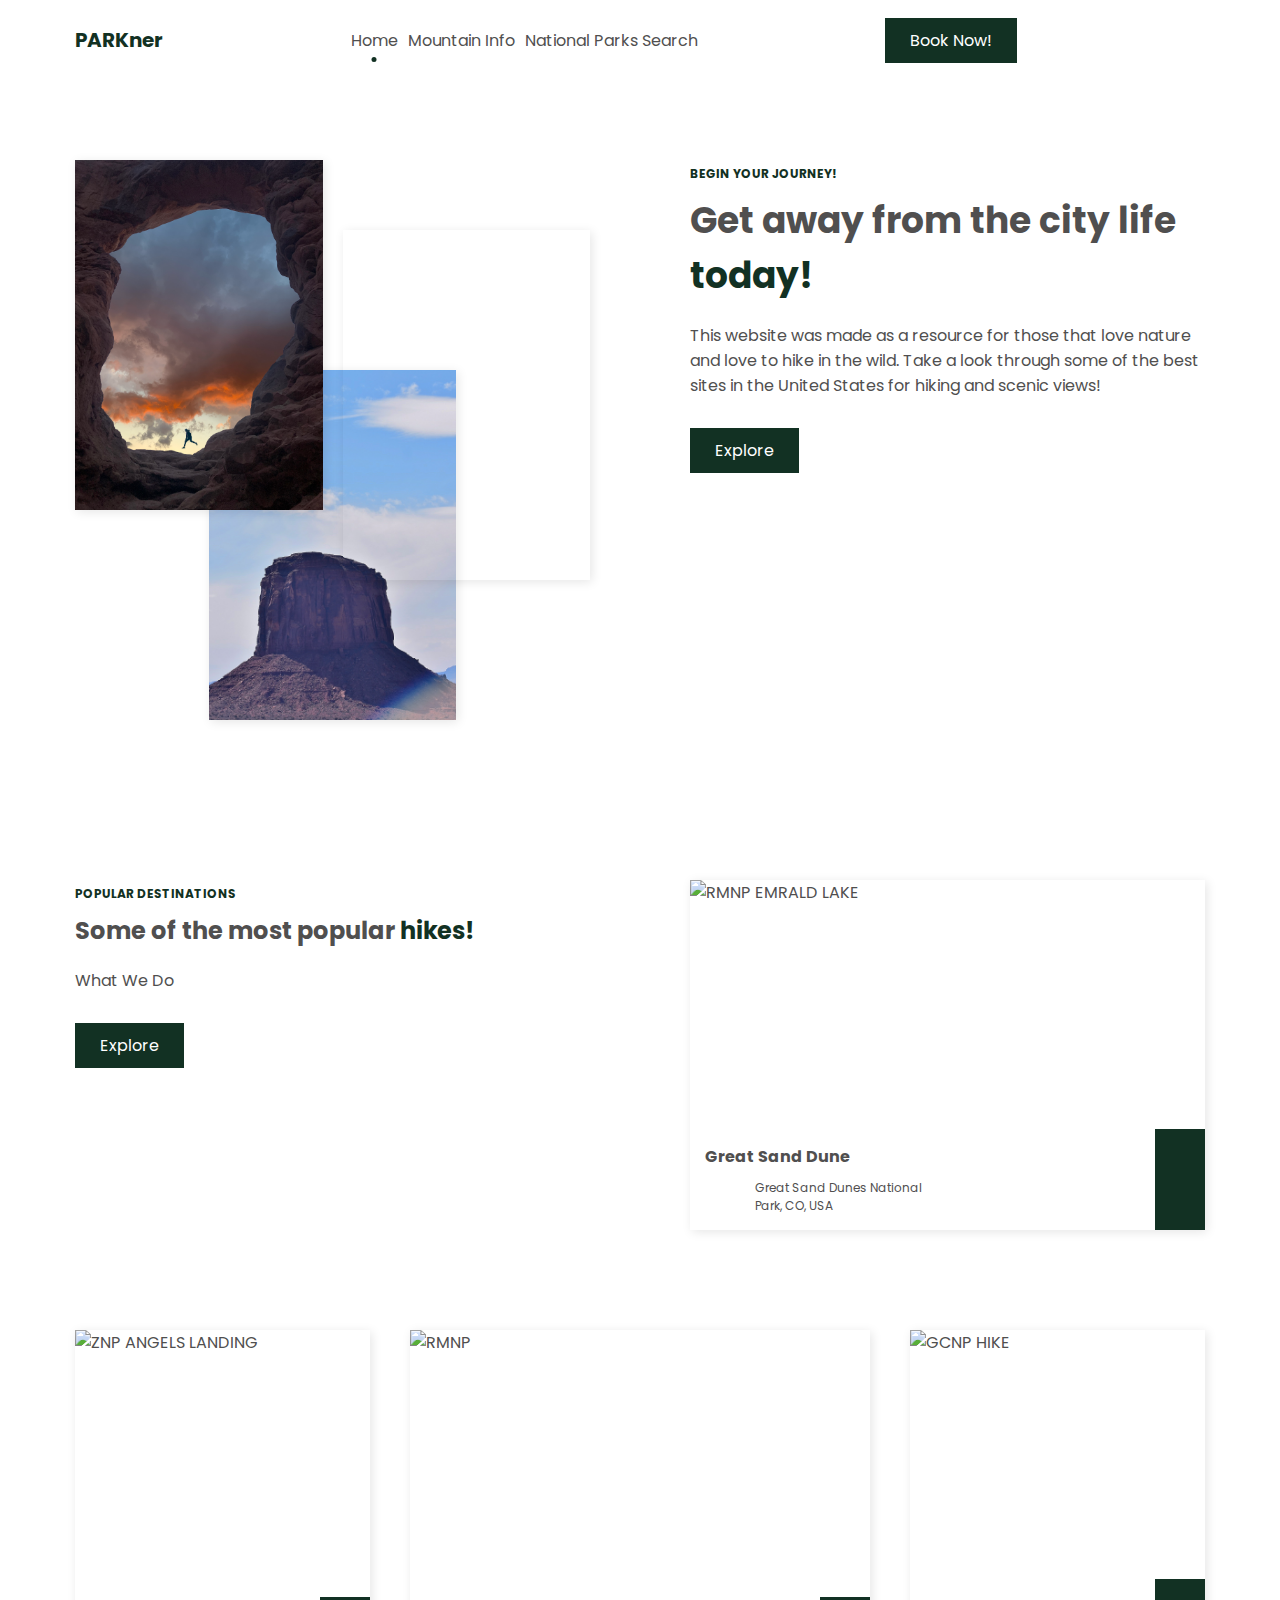
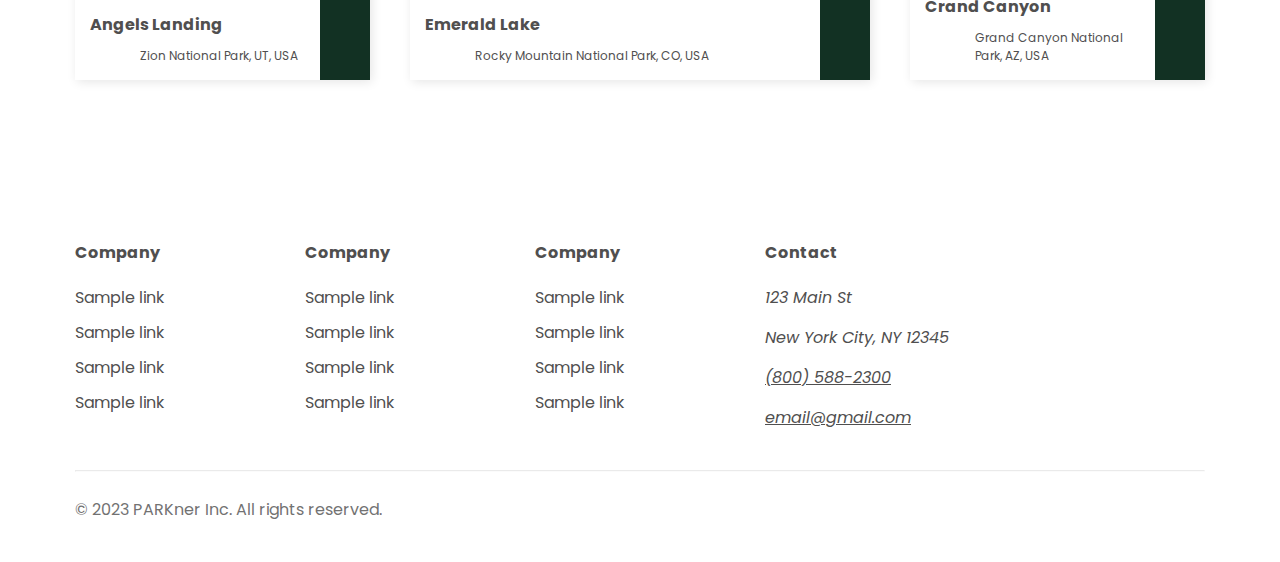
==== index.html @ 489b08ec "new site trial - tried to do something new" ====
<!DOCTYPE html>
<html lang="en">
<head>
    <meta charset="UTF-8">
    <meta http-equiv="X-UA-Compatible" content="IE=edge">
    <meta name="viewport" content="width=device-width, initial-scale=1.0">
    <title>PARKNER | HOME</title>

    <script src="https://unpkg.com/scrollreveal@4.0.0/dist/scrollreveal.min.js"></script>

    <link href="https://cdn.jsdelivr.net/npm/remixicon@2.5.0/fonts/remixicon.css" rel="stylesheet">

    <link rel = "stylesheet" href="">
    <link rel = "stylesheet" href="./css/main.css">
    <script src="main.js"></script> 
</head>
<body>

    <header class="header" id="header">
        
        <nav class="nav container" id="nav">
            <a href="./index.html" class="logo">PARKner</a>
            <div class="nav-mobile">
                <ul class="list">
                    <li class="list-item">
                        <a href="#showcase" class="list-link current">Home</a>
                    </li>
                    <li class="list-item">
                        <a href="#popular-destinations" class="list-link">Mountain Info</a>
                    </li>
                    <li class="list-item">
                        <a href="#popular-destinations" class="list-link">National Parks Search</a>
                    </li>
                </ul>
            </div>

            <a href="#" class="btn sm-screen-hidden">Book Now!</a>

            <div class="menu-toggle-icon lg-screen-hidden place-items-center" id="menu-toggle-icon"></div>
                <i class="ri-menu-3-line menu-open-icon"></i>
                <i class="ri-close-fill menu-close-icon"></i>
        </nav>
    </header>        

<main>

    <section class="showcase section" id="showcase">
        <div class="showcase-container container d-grid">
            <div class="showcase-data order-2">
                <span class="tagline">Begin Your Journey!</span>
                <h1 class="title main-title">
                    Get away from the city life <span class="accent-text">today!</span>
                </h1>
                <p class="description">
                    This website was made as a resource for those that love nature and love to hike in 
                    the wild. Take a look through some of the best sites in the United States for hiking 
                    and scenic views!

                </p>
                <a href="#" class="btn">Explore</a>
            </div>

            <div class="image-group order-1 d-grid">
                <div class="image-box image-left">
                    <img src="./images/ANP.PNG" alt="">
                </div>
                <div class="image-box image-center">
                    <img src="./images/UTAH.JPG" alt="">
                </div>
                <div class="image-box image-right">
                    <img src="./images/RMNP_2.JPG" alt="">
                </div>
            </div>
        </div>
    </section>

<section class="popular-destinations section" id="popular-destinations">
    <div class="popular-destinations-container container d-grid">
        <div class="popular-destinations-data">
            <span class="tagline">Popular destinations</span>
                <h2 class="title">
                    Some of the most popular <span class="accent-text">hikes!</span>
                </h2>
                <p class="description">
                    What We Do

                </p>
                <a href="#" class="btn">Explore</a>
        </div>

        <div class="mountain-data-wrapper image-box">
            <div class="mountain-data">
                <div class="mountain-data-inner width-50">
                    <h3 class="mountain-name">Great Sand Dune</h3>
                    <span class="mountain-location">
                        <span class="accent-text">
                            <i class="ri-map-pin-line"></i>
                        </span> Great Sand Dunes National Park, CO, USA
                    </span>
                </div>
                <a href="#" class="btn place-items-center">
                    <i class="ri-arrow-right-s-line"></i>
                </a>
            </div>
            <img src="./images/GSDNP.JPG" alt="RMNP EMRALD LAKE">
        </div>

        <div class="secondary-grid d-grid">
            <div class="mountain-data-wrapper image-box image-box-left">
                <div class="mountain-data">
                    <div class="mountain-data-inner">
                        <h3 class="mountain-name">Angels Landing</h3>
                        <span class="mountain-location">
                            <span class="accent-text">
                                <i class="ri-map-pin-line"></i>
                            </span> Zion National Park, UT, USA
                        </span>
                    </div>
                    <a href="#" class="btn place-items-center">
                        <i class="ri-arrow-right-s-line"></i>
                    </a>
                </div>
                <img src="./images/ZNP.JPG" alt="ZNP ANGELS LANDING">
            </div>

            <div class="mountain-data-wrapper image-box image-box-center">
                <div class="mountain-data">
                    <div class="mountain-data-inner">
                        <h3 class="mountain-name">Emerald Lake </h3>
                        <span class="mountain-location">
                            <span class="accent-text">
                                <i class="ri-map-pin-line"></i>
                            </span> Rocky Mountain National Park, CO, USA
                        </span>
                    </div>
                    <a href="#" class="btn place-items-center">
                        <i class="ri-arrow-right-s-line"></i>
                    </a>
                </div>
                <img src="./images/RMNP.JPG" alt="RMNP">
            </div>
            
            <div class="mountain-data-wrapper image-box image-box-right">
                <div class="mountain-data">
                    <div class="mountain-data-inner">
                        <h3 class="mountain-name">Crand Canyon</h3>
                        <span class="mountain-location">
                            <span class="accent-text">
                                <i class="ri-map-pin-line"></i>
                            </span> Grand Canyon National Park, AZ, USA
                        </span>
                    </div>
                    <a href="#" class="btn place-items-center">
                        <i class="ri-arrow-right-s-line"></i>
                    </a>
                </div>
                <img src="./images/GCNP.JPG" alt="GCNP HIKE">
            </div>

        </div>
    </div>
</section>
</main>

    <footer class="footer section">
        <div class="footer-container container">

            <div class="footer-container-inner d-grid">

                <div>
                    <h6 class="title footer-title">Company</h6>
                    <ul class="list">
                        <li class="list-item">
                            <a href="#" class="list-link">Sample link</a>
                        </li>
                        <li class="list-item">
                            <a href="#" class="list-link">Sample link</a>
                        </li>
                        <li class="list-item">
                            <a href="#" class="list-link">Sample link</a>
                        </li>
                        <li class="list-item">
                            <a href="#" class="list-link">Sample link</a>
                        </li>
                    </ul>
                </div>

                <div>
                    <h6 class="title footer-title">Company</h6>
                    <ul class="list">
                        <li class="list-item">
                            <a href="#" class="list-link">Sample link</a>
                        </li>
                        <li class="list-item">
                            <a href="#" class="list-link">Sample link</a>
                        </li>
                        <li class="list-item">
                            <a href="#" class="list-link">Sample link</a>
                        </li>
                        <li class="list-item">
                            <a href="#" class="list-link">Sample link</a>
                        </li>
                    </ul>
                </div>

                <div>
                    <h6 class="title footer-title">Company</h6>
                    <ul class="list">
                        <li class="list-item">
                            <a href="#" class="list-link">Sample link</a>
                        </li>
                        <li class="list-item">
                            <a href="#" class="list-link">Sample link</a>
                        </li>
                        <li class="list-item">
                            <a href="#" class="list-link">Sample link</a>
                        </li>
                        <li class="list-item">
                            <a href="#" class="list-link">Sample link</a>
                        </li>
                    </ul>
                </div>

                <div class="contact-information">
                    <h6 class="title footer-title">Contact</h6>
                    <address>
                        <span>123 Main St</span>
                        <span>New York City, NY 12345</span>
                        <a href="tel:800-588-2300" class="underline">(800) 588-2300</a>
                        <a href="mailto:" class="underline">email@gmail.com</a>
                    </address>
                    <ul class="list">
                        <li class="list-item">
                            <a href="" class="list-link">
                                <i class="ri-facebook-circle-line"></i>
                            </a>
                        </li>
                        <li class="list-item">
                            <a href="" class="list-link">
                                <i class="ri-instagram-line"></i>
                            </a>
                        </li>
                        <li class="list-item">
                            <a href="" class="list-link">
                                <i class="ri-twitter-line"></i>
                            </a>
                        </li>
                    </ul>
                </div>
                <br>
            </div>

            <hr class="footer-separator">
            <span class="copyright">&copy; 2023 PARKner Inc. All rights reserved.</span>
        </div>
    </footer>



<script src="./main.js"></script>
</body>
</html>
---- css/main.css ----
@import url('https://fonts.googleapis.com/css2?family=Poppins:wght@300;400;700&display=swap');

:root{
    --light-clr: #fff;
    --dark-clr: #504f4f;
    --accent-clr: #123123;

    --font-size-xsm: 1.2rem;
    --font-size-sm: 1.6rem;
    --font-size-md: 2.4rem;
    --font-size-lg: 3.6rem;

    --font-family:'Poppins', sans-serif;

    --font-weight-light: 300;
    --font-weight-normal: 400;
    --font-weight-bold: 700;

    --margin-sm: 1rem;
    --margin-md: 2rem;
    --margin-lg: 3rem;

    --section-spacing: 8rem;

    --gap-sm: 1.5rem;
    --gap-md: 2rem;
    --gap-lg: 4rem;
}

*,
*::before,
*::after{
    margin: 0;
    padding: 0;
    box-sizing: border-box;
}

html{
    font-size: 62.5%;
    scroll-behavior: smooth;
}

body{
    font-family: var(--font-family);
    font-size: var(--font-size-sm);
    color: var(--dark-clr);
    overflow-x: hidden;
}

a{
    color: var(--dark-clr);
    text-decoration: none;
}

ul{
    list-style: none;
}

img{
    max-width: 100%;
    display: block;
}

i{
    font-size: var(--margin-md);
}

.container{
    max-width: 116rem;
    margin: 0 auto;
    padding: 0 1.5rem;
}

.place-items-center{
    display: flex;
    align-items: center;
    justify-content: center;
}

.sm-screen-hidden{
    display: none !important;
}

.d-grid{
    display: grid;
}

.section{
    padding-block: var(--section-spacing);
}

.header{
    background-color: var(--light-clr);
    position: fixed;
    top: 0;
    left: 0;
    width: 100%;
    z-index: 999;
}

.nav{
    height: 8rem;
    display: flex;
    align-items: center;
    justify-content: space-between;
    background-color: inherit;
}

.logo{
    font-size: var(--margin-md);
    font-weight: var(--font-weight-bold);
    color: var(--accent-clr);
}

.menu-toggle-icon{
    width: 3.5rem;
    height: 3.5rem;
    background-color: var(--accent-clr);
    color: var(--light-clr);
    cursor: pointer;
    transition: color .25s;
}

.menu-close-icon{
    display: none;
}

.list{
    display: flex;
    flex-direction: column;
    gap: var(--margin-sm);
} 

.list-link{
    position: relative;
}

.list-link::after,
.list-link.current::after{
    content: '';
    position: absolute;
    top: 50%;
    right: -1rem;
    transform: translateY(-50%);
    width: .5rem;
    height: .5rem;
    background-color: var(--accent-clr);
    border-radius: 50%;
    opacity: 0;
    transition: opacity .25s;
}

.list-link.current::after{
    opacity: 1 !important;
}

.list-link:hover::after{
    opacity: 1;
}

.nav-mobile{
    background-color: #f8f8f8;
    position: absolute;
    top: 0;
    left: 0;
    width: 100%;
    padding: 1.5rem;
    transform: translateY(-100%);
    z-index: -1;
    transform: transform .25s;
}

.nav.active .nav-mobile{
    transform: translateY(8rem);
}

.nav.active .menu-open-icon{
    display: none;
}

.nav.active .menu-close-icon{
    display: none;
}

.header::before{
    content: '';
    position: absolute;
    top: 0;
    left: 0;
    width: 100%;
    height: 100vh;
    background-color: rgba(0, 0, 0, 0.8);
    z-index: -1;
    opacity: 0;
    transform: scale(0);
    transition: opacity .5s;
}

.header.active::before{
    opacity: 1;
    transform: scale(1);
}

.header.active-scroll{
    border-bottom: 1px solid rgba(0, 0, 0, .1);
}

.showcase{
    margin-top: 8rem;
}

.showcase-container{
    gap: var(--gap-lg);
}

.image-group{
    grid-template-columns: 2rem repeat(2, 1fr) 2rem repeat(2, 1fr) 2rem ;
}

.image-box{
    min-height: 35rem;
    box-shadow: 2px 2px 1rem rgba(0, 0, 0, .1);
    overflow: hidden;
}

.showcase .image-box{
    min-height: 25rem;
}

.image-box img{
    height: 100%;
    object-fit: cover;
    transition: transform .5s;
}

.image-box:hover img{
    transform: scale(1.1);
}

.image-left{
    grid-column: 1/4;
    grid-row: 1/span 10;
    z-index: 5;
}

.image-center{
    grid-column: 3/6;
    grid-row: 7/span 10;
}

.image-right{
    grid-column: 5/-1;
    grid-row: 3/span 10;
    z-index: 5;
}

.tagline{
    display: inline-block;
    font-size: var(--font-size-xsm);
    font-weight: var(--font-weight-bold);
    text-transform: uppercase;
    color: var(--accent-clr);
    margin-bottom: var(--margin-sm);
}

.title{
    font-size: var(--font-size-md);
    margin-bottom: var(--margin-md);
}

.main-title{
    font-size: var(--font-size-lg);
}

.accent-text{
    color: var(--accent-clr);
}

.description{
    margin-bottom: var(--margin-lg);
}

.btn{
    display: inline-block;
    background-color: var(--accent-clr);
    color: var(--light-clr);
    padding: 1rem 2.5rem;
    transition: background-color .25s;
}

.btn:hover{
    background-color: #3d6635;
}

.secondary-grid{
    gap: var(--gap-lg);
}

.mountain-data-wrapper{
    position: relative;
}

.mountain-data-wrapper.image-box img{
    position:absolute;
    top: 0;
    left: 0;
    width: 100%;
}

.mountain-data{
    position: absolute;
    bottom: 0;
    left: 0;
    z-index: 10;
    width: 100%;
    display: flex;
    justify-content: space-between;
}

.mountain-data-inner{
    width: 100%;
    background-color: var(--light-clr);
    padding: 1rem;
}

.mountain-name{
    font-size: var(--font-size-sm);
    margin-bottom: var(--margin-sm);
}

.mountain-location,
.mountain-location .accent-text{
    display: flex;
    align-items: center;
    gap: 5rem;
    font-size: var(--font-size-xsm);
}

.btn.place-items-center{
    display: inline-flex;
}

.footer{
    background-color: var(--light-clr);
    padding-bottom: 4rem;
}

.footer-container-inner{
    grid-template-columns: repeat(auto-fit, minmax(20rem, 1fr));
    gap: var(--gap-md);
}

.contact-information address{
    display: flex;
    flex-direction: column;
    gap: 1.5rem;
}

.contact-information .list{
    flex-direction: row;
    margin-top: 1.5rem;
}

.footer .list-link{
    transition: color .25s;
}

.footer .list-link::after{
    display: none;
}

.footer .list-link:hover{
    color: var(--accent-clr);
}

.footer-title{
    font-size: var(--font-size-sm);
}

.underline{
    text-decoration: underline;
}

.footer-separator{
    margin-block: 2.5rem;
    opacity: .2;
}

.copyright{
    opacity: .8;
}

@media screen and (min-width: 400px) {
    .btn-group{
        flex-direction: row;
    }
}

@media screen and (min-width: 768px) {
    .showcase-container,
    .popular-destinations-container{
        grid-template-columns: repeat(2, 1fr);
    }

    .order-1{
        order: 0;
    }

    .order-2{
        order: 1;
    }

    .image-box{
        min-height: 35rem;
    }

    .mountain-data-inner{
        padding: 1.5rem;
    }

    .secondary-grid{
        grid-template-columns: repeat(2, 1fr);

        grid-column: 1/-1;
    }

    .image-box-right{
        grid-column: span 2;
    }

    .image-box-right .mountain-data-inner{
        width: 50%;
    }
}

@media screen and (min-width: 1000px) {
    .nav-mobile{
        background-color: transparent;
        position: initial;
        width: initial;
        padding: initial;
        z-index: initial;
        transform: initial;
        transition: initial;
    }

    .nav .list{
        flex-direction: row;
    }

    .list-link::after,
    .list-link.current::after{
        top:initial;
        right: initial;
        left: 50%;
        transform: translateX(-50%);
        bottom: -1rem;
    }

    .sm-screen-hidden{
        display: block !important;
    }
    
    .lg-screen-hidden{
        display: none;
    }

    .nav.active .nav-mobile{
        transform: initial;
    }

    .header::before{
        display: none;
    }
    
    .showcase-container,
    .popular-destinations-container{
        gap: 10rem;
    }

        .showcase .image-box{
            min-height: 35rem;
        }

        .secondary-grid{grid-template-columns: 2fr repeat(6, 1fr) 2fr;}

        .image-box-left{
            grid-column: 1/3;
        }

        .image-box-center{
            grid-column: 3/7;
        }

        .image-box-right{
            grid-column: 7/-1;
        }

        .width-50{
            width: 50%;
        }

        .image-box-right .mountain-data-inner{
            width: 100%;
        }
}
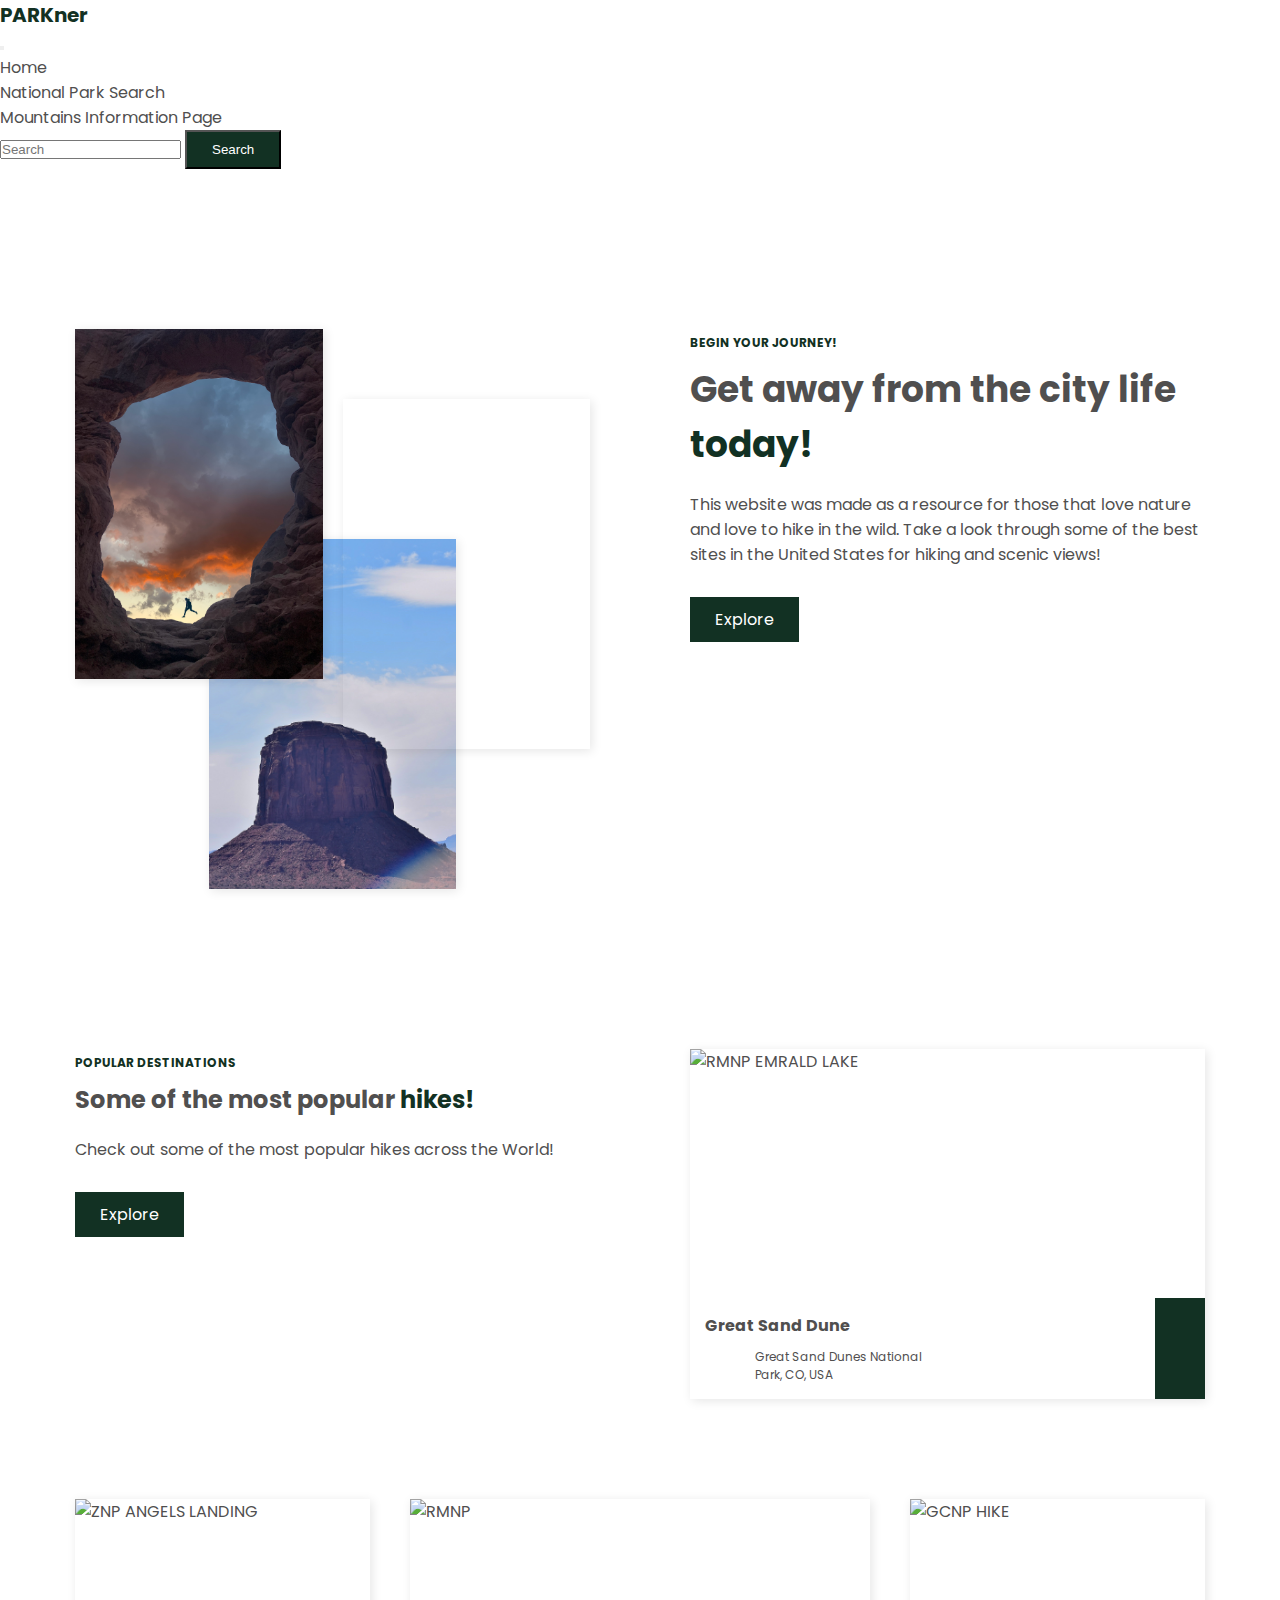
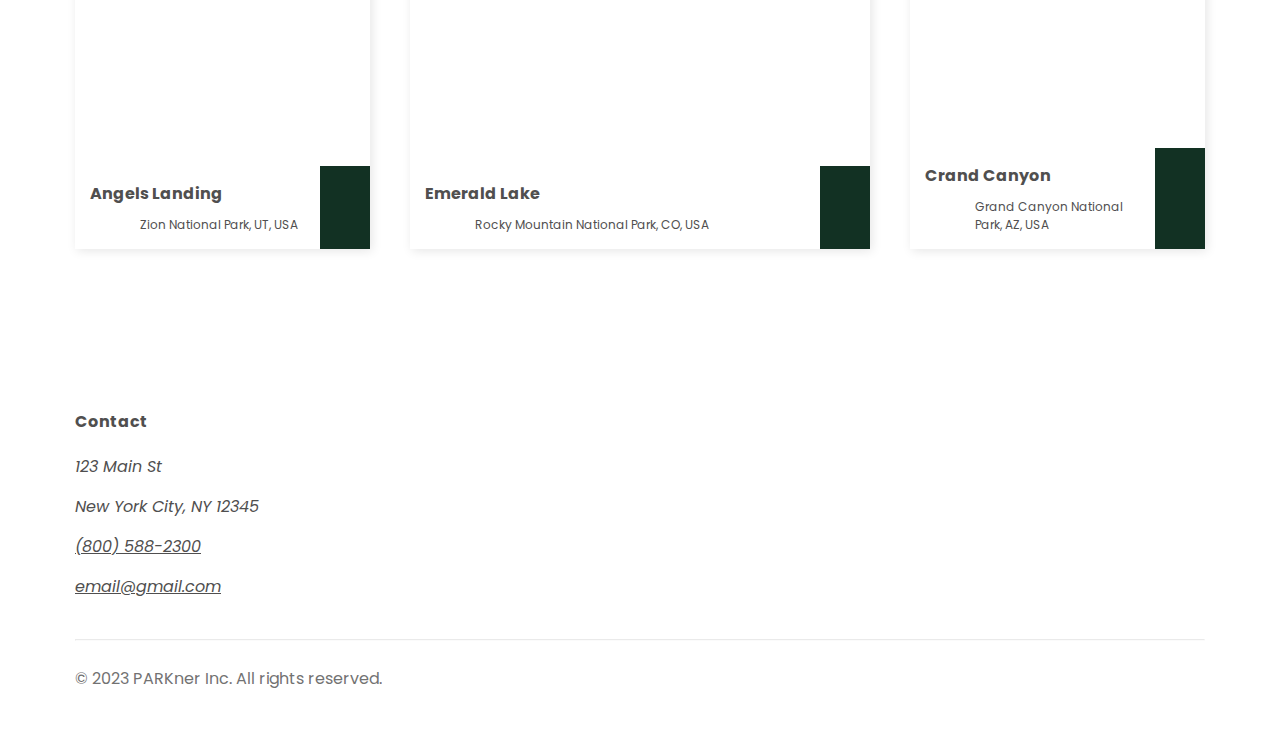
==== commit 97795605: "tried to clean up mistakes" ====
--- a/index.html
+++ b/index.html
@@ -4,43 +4,45 @@
     <meta charset="UTF-8">
     <meta http-equiv="X-UA-Compatible" content="IE=edge">
     <meta name="viewport" content="width=device-width, initial-scale=1.0">
-    <title>PARKNER | HOME</title>
+    <title>PARKner | Home</title>
 
     <script src="https://unpkg.com/scrollreveal@4.0.0/dist/scrollreveal.min.js"></script>
 
     <link href="https://cdn.jsdelivr.net/npm/remixicon@2.5.0/fonts/remixicon.css" rel="stylesheet">
 
-    <link rel = "stylesheet" href="">
+
     <link rel = "stylesheet" href="./css/main.css">
     <script src="main.js"></script> 
 </head>
 <body>
 
-    <header class="header" id="header">
-        
-        <nav class="nav container" id="nav">
-            <a href="./index.html" class="logo">PARKner</a>
-            <div class="nav-mobile">
-                <ul class="list">
-                    <li class="list-item">
-                        <a href="#showcase" class="list-link current">Home</a>
-                    </li>
-                    <li class="list-item">
-                        <a href="#popular-destinations" class="list-link">Mountain Info</a>
-                    </li>
-                    <li class="list-item">
-                        <a href="#popular-destinations" class="list-link">National Parks Search</a>
+    <nav class="navbar navbar-expand-lg bg-light">
+        <a href="./index.html" class="logo">PARKner</a>
+        <div class="container-fluid">
+            <button class="navbar-toggler" type="button" data-bs-toggle="collapse"
+                data-bs-target="#navbarSupportedContent" aria-controls="navbarSupportedContent" aria-expanded="false"
+                aria-label="Toggle navigation">
+                <span class="navbar-toggler-icon"></span>
+            </button>
+            <div class="collapse navbar-collapse" id="navbarSupportedContent">
+                <ul class="navbar-nav me-auto mb-2 mb-lg-0">
+                    <li class="nav-item">
+                        <a class="nav-link active" aria-current="page" href="index.html">Home</a>
+                    </li>
+                    <li class="nav-item">
+                        <a class="nav-link" href="parks.html">National Park Search</a>
+                    </li>
+                    <li class="nav-item">
+                        <a class="nav-link" href="mountain.html">Mountains Information Page</a>
                     </li>
                 </ul>
-            </div>
-
-            <a href="#" class="btn sm-screen-hidden">Book Now!</a>
-
-            <div class="menu-toggle-icon lg-screen-hidden place-items-center" id="menu-toggle-icon"></div>
-                <i class="ri-menu-3-line menu-open-icon"></i>
-                <i class="ri-close-fill menu-close-icon"></i>
-        </nav>
-    </header>        
+                <form class="d-flex" role="search">
+                    <input class="form-control me-2" type="search" placeholder="Search" aria-label="Search">
+                    <button class="btn btn-outline-success" type="submit">Search</button>
+                </form>
+            </div>
+        </div>
+    </nav>
 
 <main>
 
@@ -82,8 +84,7 @@
                     Some of the most popular <span class="accent-text">hikes!</span>
                 </h2>
                 <p class="description">
-                    What We Do
-
+                    Check out some of the most popular hikes across the World!
                 </p>
                 <a href="#" class="btn">Explore</a>
         </div>
@@ -162,100 +163,43 @@
 </section>
 </main>
 
-    <footer class="footer section">
-        <div class="footer-container container">
-
-            <div class="footer-container-inner d-grid">
-
-                <div>
-                    <h6 class="title footer-title">Company</h6>
-                    <ul class="list">
-                        <li class="list-item">
-                            <a href="#" class="list-link">Sample link</a>
-                        </li>
-                        <li class="list-item">
-                            <a href="#" class="list-link">Sample link</a>
-                        </li>
-                        <li class="list-item">
-                            <a href="#" class="list-link">Sample link</a>
-                        </li>
-                        <li class="list-item">
-                            <a href="#" class="list-link">Sample link</a>
-                        </li>
-                    </ul>
-                </div>
-
-                <div>
-                    <h6 class="title footer-title">Company</h6>
-                    <ul class="list">
-                        <li class="list-item">
-                            <a href="#" class="list-link">Sample link</a>
-                        </li>
-                        <li class="list-item">
-                            <a href="#" class="list-link">Sample link</a>
-                        </li>
-                        <li class="list-item">
-                            <a href="#" class="list-link">Sample link</a>
-                        </li>
-                        <li class="list-item">
-                            <a href="#" class="list-link">Sample link</a>
-                        </li>
-                    </ul>
-                </div>
-
-                <div>
-                    <h6 class="title footer-title">Company</h6>
-                    <ul class="list">
-                        <li class="list-item">
-                            <a href="#" class="list-link">Sample link</a>
-                        </li>
-                        <li class="list-item">
-                            <a href="#" class="list-link">Sample link</a>
-                        </li>
-                        <li class="list-item">
-                            <a href="#" class="list-link">Sample link</a>
-                        </li>
-                        <li class="list-item">
-                            <a href="#" class="list-link">Sample link</a>
-                        </li>
-                    </ul>
-                </div>
-
-                <div class="contact-information">
-                    <h6 class="title footer-title">Contact</h6>
-                    <address>
-                        <span>123 Main St</span>
-                        <span>New York City, NY 12345</span>
-                        <a href="tel:800-588-2300" class="underline">(800) 588-2300</a>
-                        <a href="mailto:" class="underline">email@gmail.com</a>
-                    </address>
-                    <ul class="list">
-                        <li class="list-item">
-                            <a href="" class="list-link">
-                                <i class="ri-facebook-circle-line"></i>
-                            </a>
-                        </li>
-                        <li class="list-item">
-                            <a href="" class="list-link">
-                                <i class="ri-instagram-line"></i>
-                            </a>
-                        </li>
-                        <li class="list-item">
-                            <a href="" class="list-link">
-                                <i class="ri-twitter-line"></i>
-                            </a>
-                        </li>
-                    </ul>
-                </div>
-                <br>
-            </div>
-
-            <hr class="footer-separator">
-            <span class="copyright">&copy; 2023 PARKner Inc. All rights reserved.</span>
-        </div>
-    </footer>
-
-
+<footer class="footer section">
+    <div class="footer-container container">
+
+        <div class="footer-container-inner d-grid">
+            <div class="contact-information">
+                <h6 class="title footer-title">Contact</h6>
+                <address>
+                    <span>123 Main St</span>
+                    <span>New York City, NY 12345</span>
+                    <a href="tel:800-588-2300" class="underline">(800) 588-2300</a>
+                    <a href="mailto:" class="underline">email@gmail.com</a>
+                </address>
+                <ul class="list">
+                    <li class="list-item">
+                        <a href="" class="list-link">
+                            <i class="ri-facebook-circle-line"></i>
+                        </a>
+                    </li>
+                    <li class="list-item">
+                        <a href="" class="list-link">
+                            <i class="ri-instagram-line"></i>
+                        </a>
+                    </li>
+                    <li class="list-item">
+                        <a href="" class="list-link">
+                            <i class="ri-twitter-line"></i>
+                        </a>
+                    </li>
+                </ul>
+            </div>
+            <br>
+        </div>
+
+        <hr class="footer-separator">
+        <span class="copyright">&copy; 2023 PARKner Inc. All rights reserved.</span>
+    </div>
+</footer>
 
 <script src="./main.js"></script>
 </body>
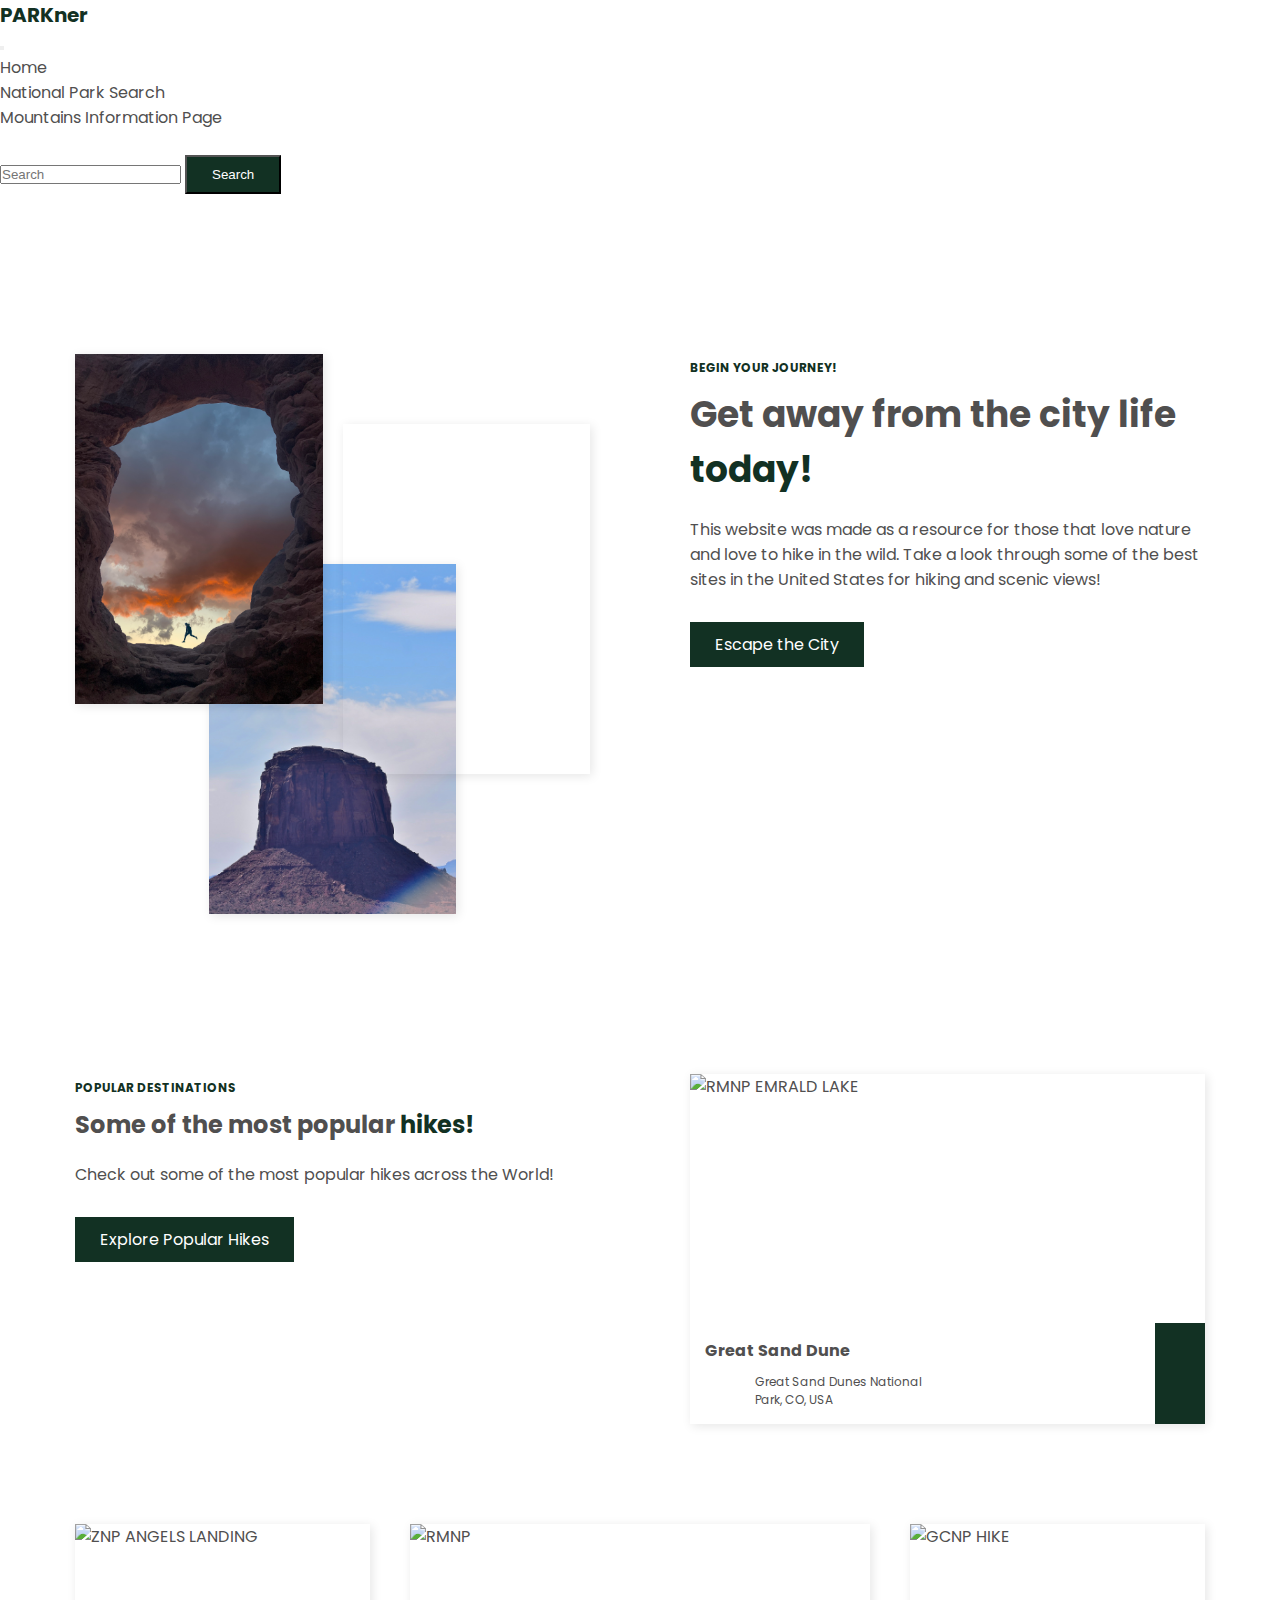
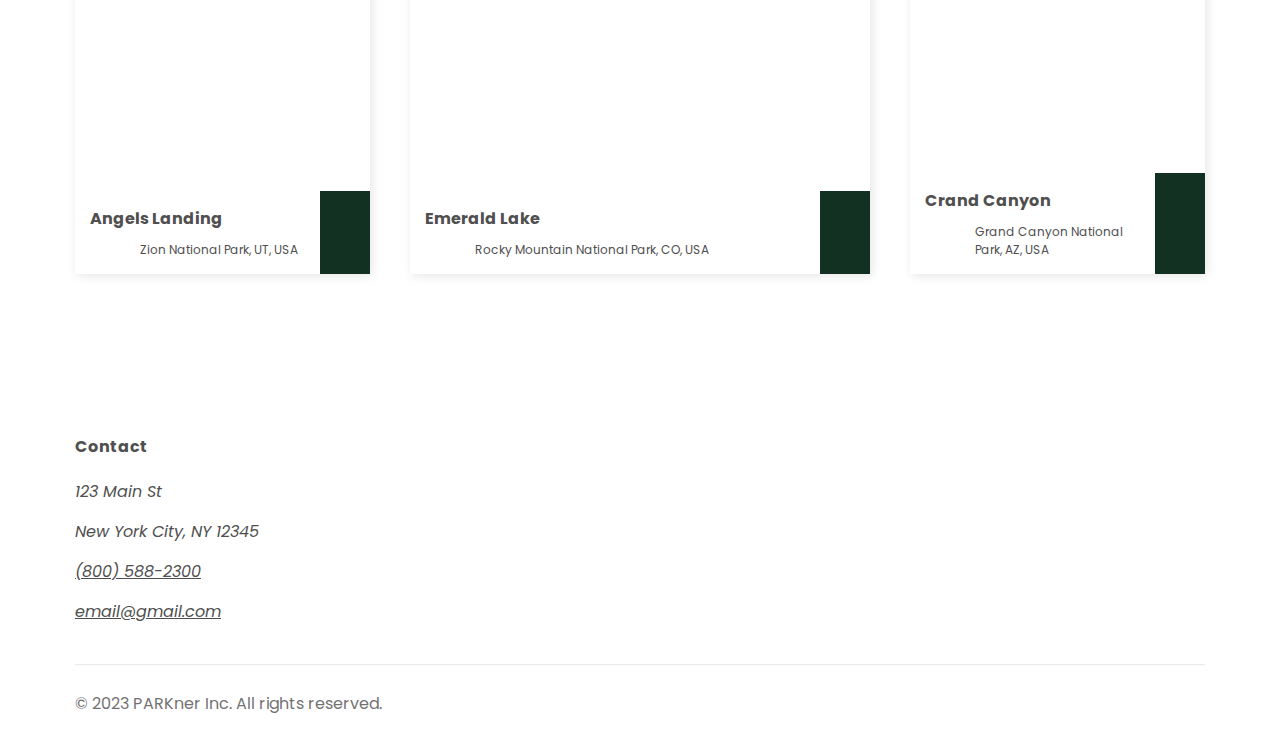
==== commit f679b615: "changes for friday" ====
--- a/index.html
+++ b/index.html
@@ -36,6 +36,7 @@
                         <a class="nav-link" href="mountain.html">Mountains Information Page</a>
                     </li>
                 </ul>
+                <br>
                 <form class="d-flex" role="search">
                     <input class="form-control me-2" type="search" placeholder="Search" aria-label="Search">
                     <button class="btn btn-outline-success" type="submit">Search</button>
@@ -59,7 +60,7 @@
                     and scenic views!
 
                 </p>
-                <a href="#" class="btn">Explore</a>
+                <a href="parks.html" class="btn">Escape the City</a>
             </div>
 
             <div class="image-group order-1 d-grid">
@@ -86,7 +87,7 @@
                 <p class="description">
                     Check out some of the most popular hikes across the World!
                 </p>
-                <a href="#" class="btn">Explore</a>
+                <a href="mountain.html" class="btn">Explore Popular Hikes</a>
         </div>
 
         <div class="mountain-data-wrapper image-box">
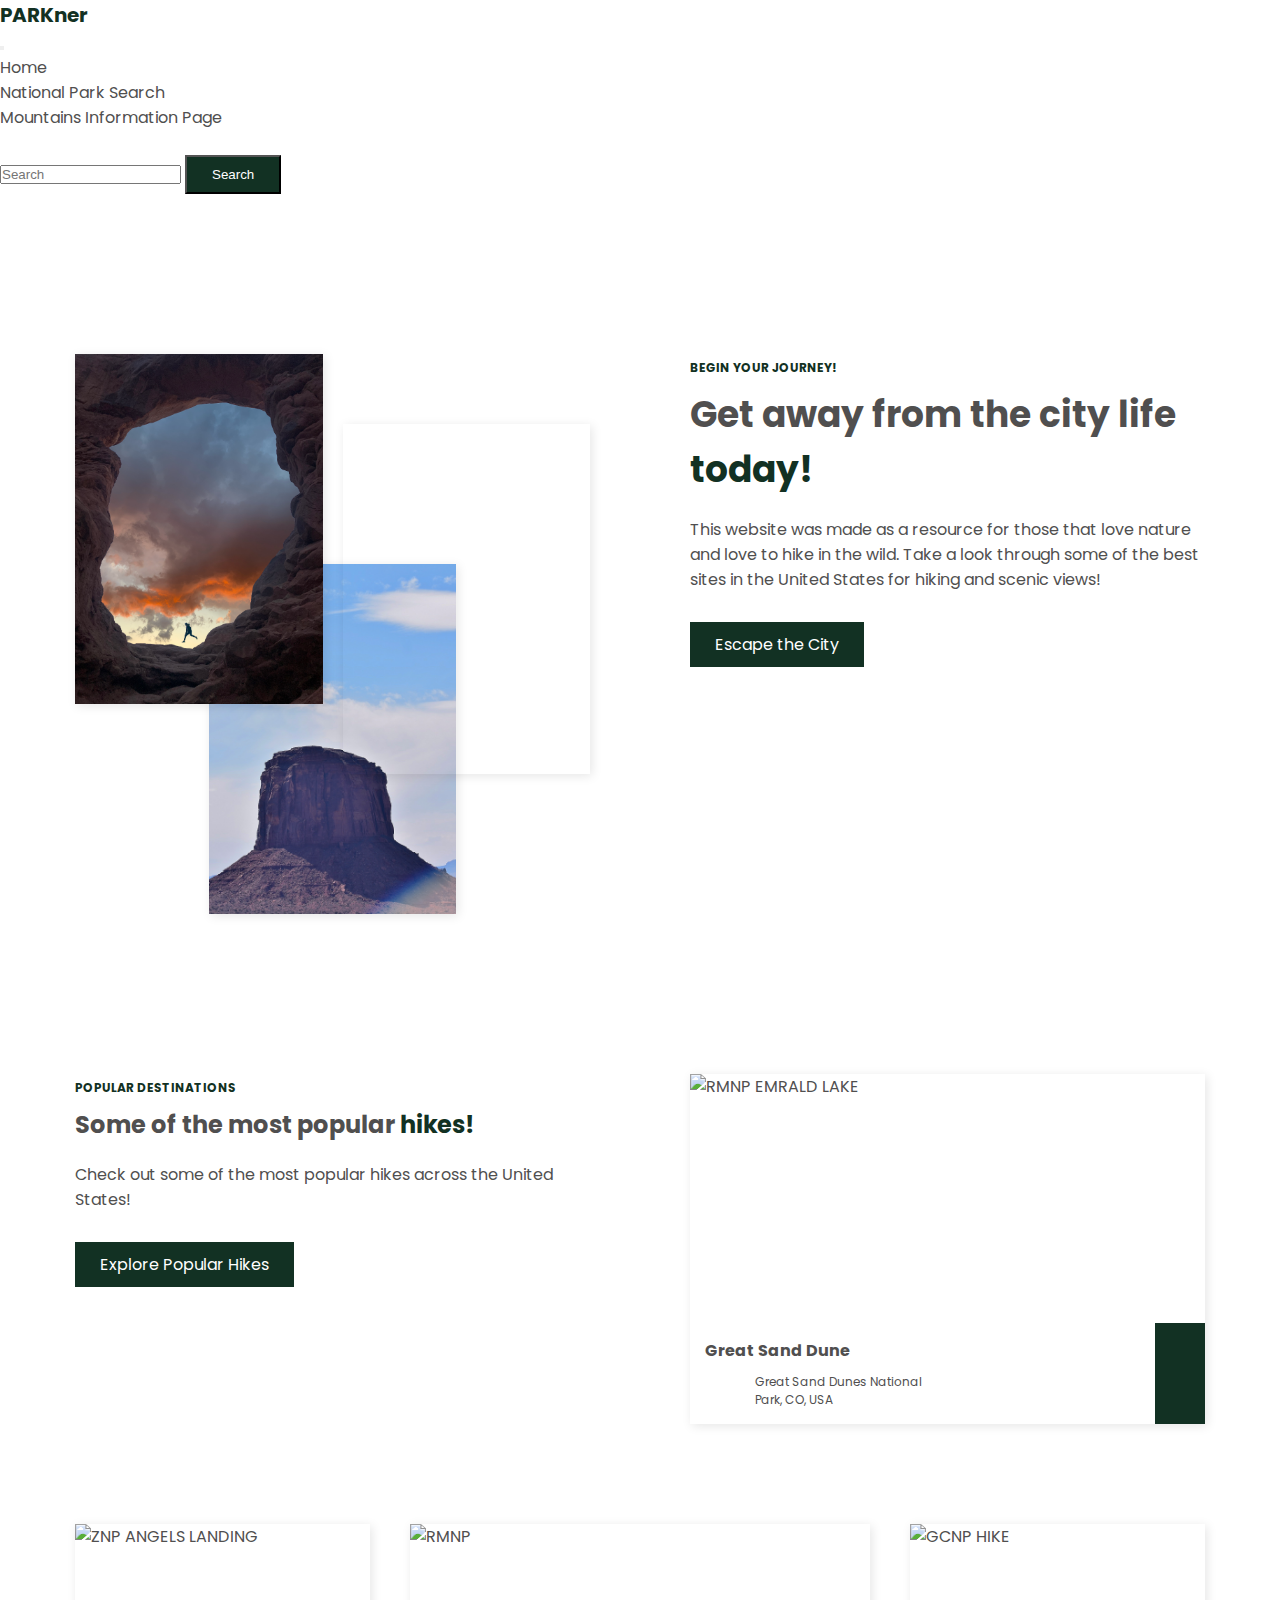
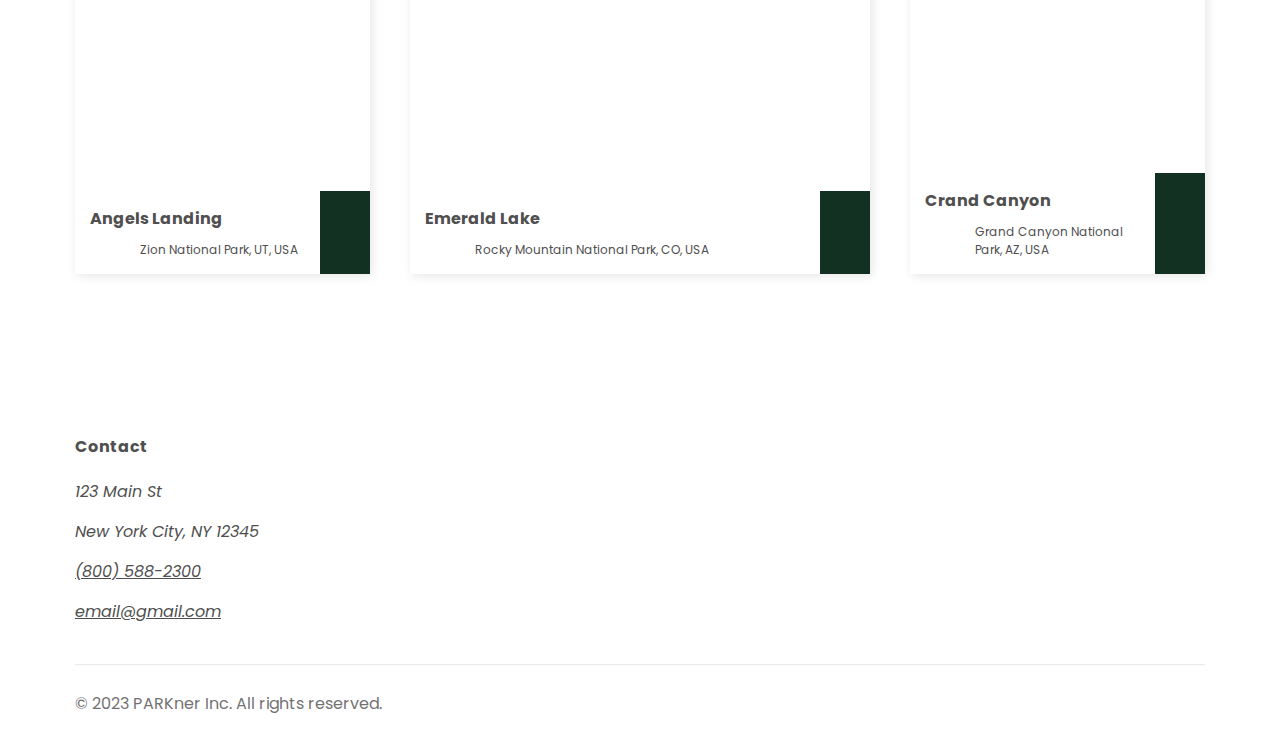
==== commit b5bedc25: "friday changes" ====
--- a/index.html
+++ b/index.html
@@ -85,7 +85,7 @@
                     Some of the most popular <span class="accent-text">hikes!</span>
                 </h2>
                 <p class="description">
-                    Check out some of the most popular hikes across the World!
+                    Check out some of the most popular hikes across the United States!
                 </p>
                 <a href="mountain.html" class="btn">Explore Popular Hikes</a>
         </div>
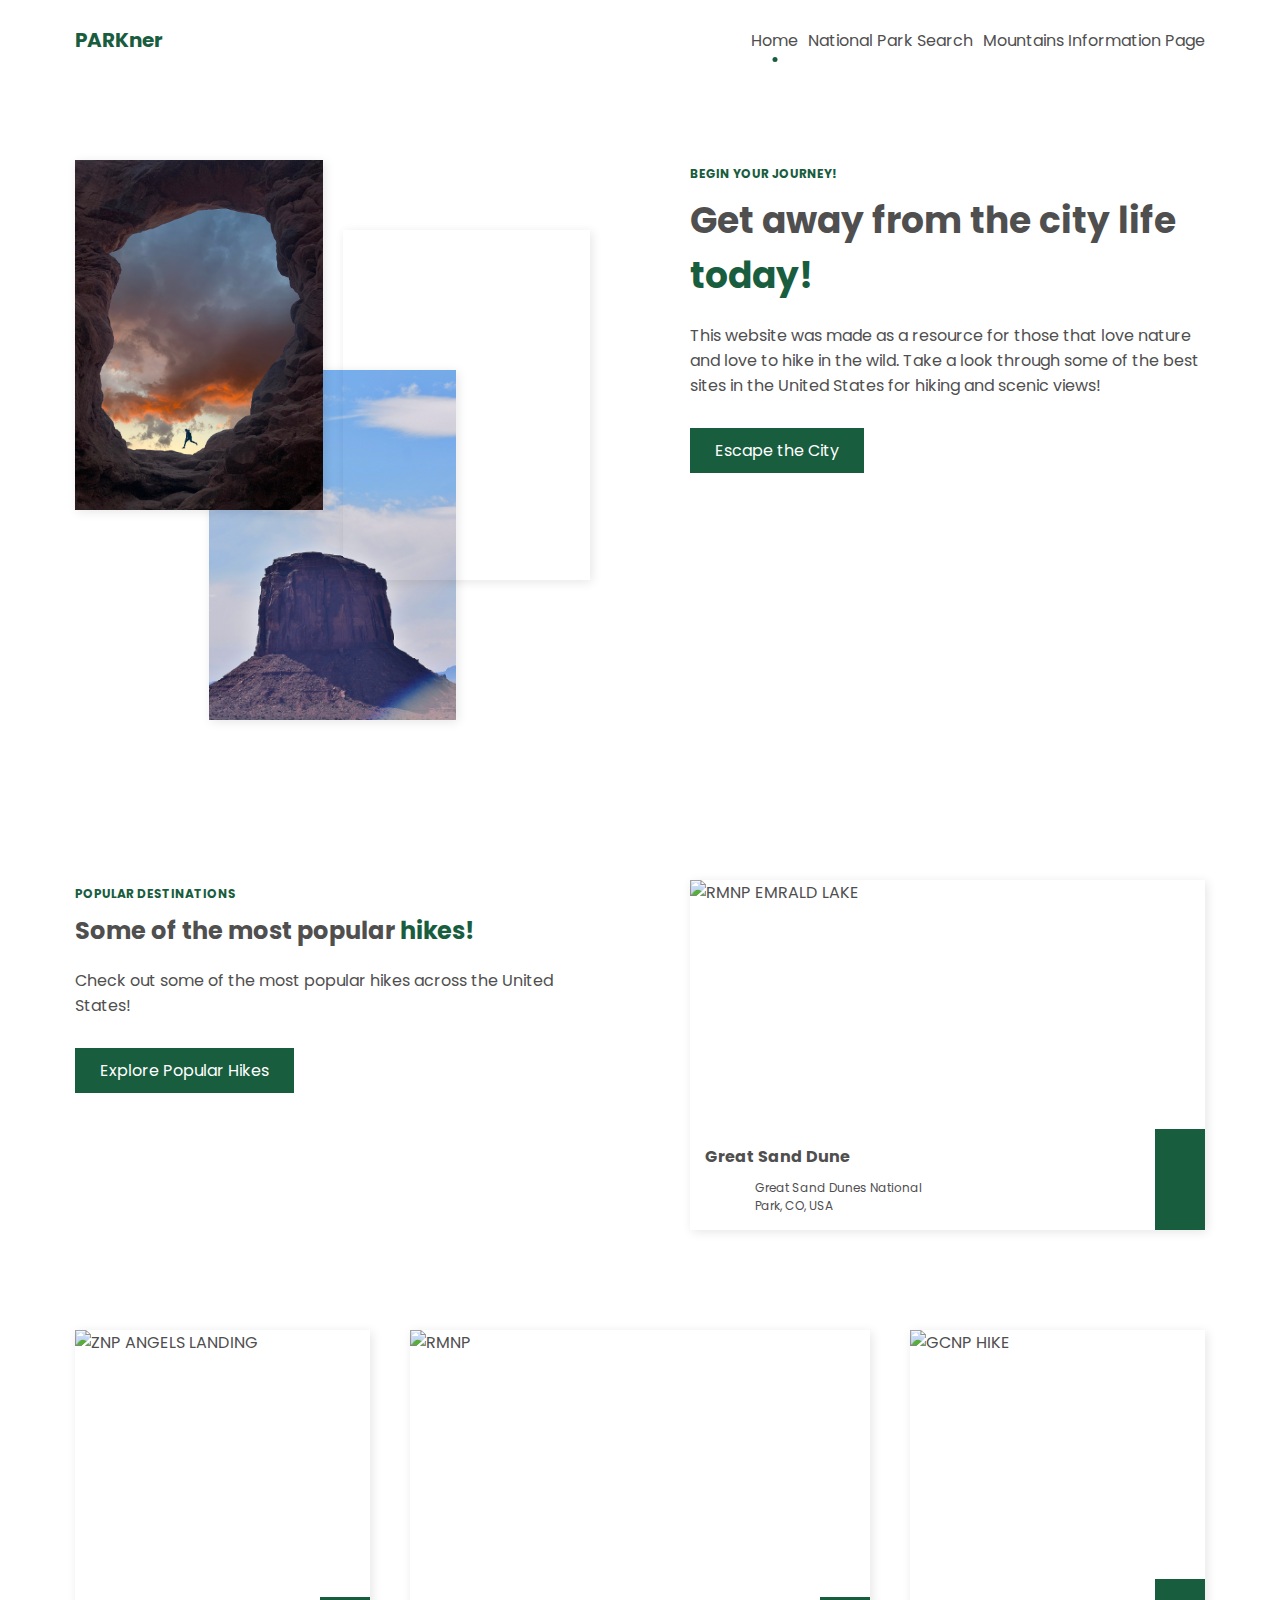
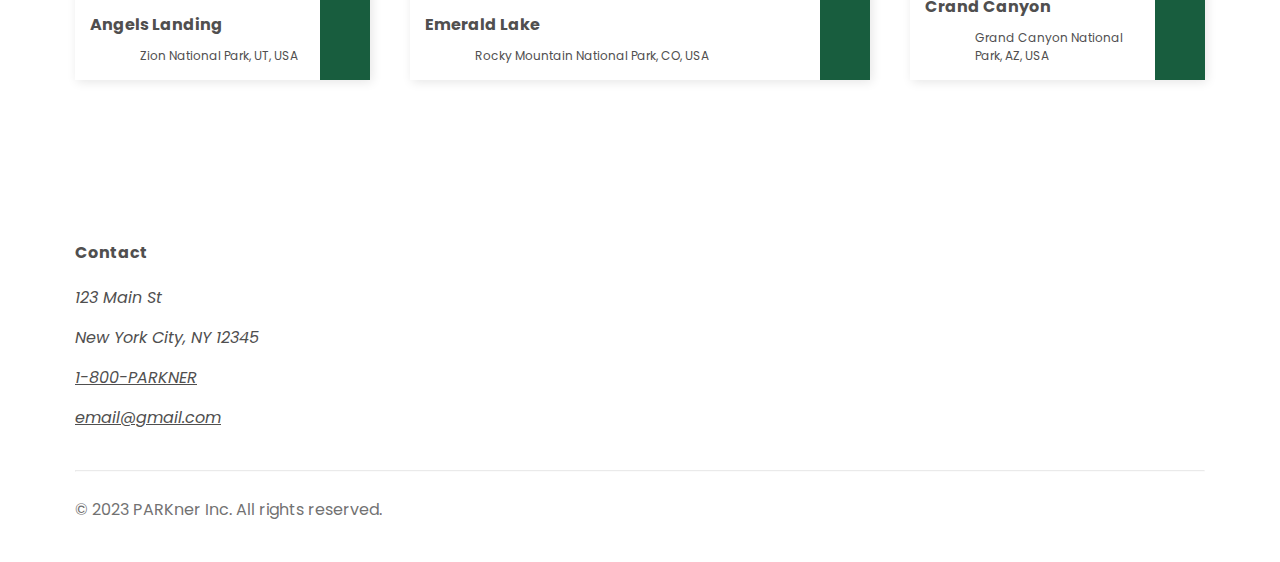
==== commit 8e7272e3: "parksite" ====
--- a/index.html
+++ b/index.html
@@ -4,7 +4,7 @@
     <meta charset="UTF-8">
     <meta http-equiv="X-UA-Compatible" content="IE=edge">
     <meta name="viewport" content="width=device-width, initial-scale=1.0">
-    <title>PARKner | Home</title>
+    <title>PARKner | Parks</title>
 
     <script src="https://unpkg.com/scrollreveal@4.0.0/dist/scrollreveal.min.js"></script>
 
@@ -16,34 +16,29 @@
 </head>
 <body>
 
-    <nav class="navbar navbar-expand-lg bg-light">
-        <a href="./index.html" class="logo">PARKner</a>
-        <div class="container-fluid">
-            <button class="navbar-toggler" type="button" data-bs-toggle="collapse"
-                data-bs-target="#navbarSupportedContent" aria-controls="navbarSupportedContent" aria-expanded="false"
-                aria-label="Toggle navigation">
-                <span class="navbar-toggler-icon"></span>
-            </button>
-            <div class="collapse navbar-collapse" id="navbarSupportedContent">
-                <ul class="navbar-nav me-auto mb-2 mb-lg-0">
-                    <li class="nav-item">
-                        <a class="nav-link active" aria-current="page" href="index.html">Home</a>
-                    </li>
-                    <li class="nav-item">
-                        <a class="nav-link" href="parks.html">National Park Search</a>
-                    </li>
-                    <li class="nav-item">
-                        <a class="nav-link" href="mountain.html">Mountains Information Page</a>
-                    </li>
-                </ul>
-                <br>
-                <form class="d-flex" role="search">
-                    <input class="form-control me-2" type="search" placeholder="Search" aria-label="Search">
-                    <button class="btn btn-outline-success" type="submit">Search</button>
-                </form>
-            </div>
-        </div>
-    </nav>
+    <header class="header" id="header">
+        <nav class="nav container" id="nav">
+            <a href="./index.html" class="logo">PARKner</a>
+            <div class="nav-mobile">
+                <ul class="list">
+                        <li class="list-item">
+                            <a class="list-link current" href="index.html">Home</a>
+                        </li>
+                        <li class="list-item">
+                            <a class="list-link" href="parks.html">National Park Search</a>
+                        </li>
+                        <li class="list-item">
+                            <a class="list-link" href="mountain.html">Mountains Information Page</a>
+                        </li>
+                    </ul>
+            </div>
+
+            <div class="menu-toggle-icon lg-screen-hidden place-items-center" id="menu-toggle-icon">
+                <i class="ri-menu-3-line menu-open-icon"></i>
+                <i class="ri-close-fill menu-close-icon"></i>
+            </div>
+        </nav>
+    </header>
 
 <main>
 
@@ -173,7 +168,7 @@
                 <address>
                     <span>123 Main St</span>
                     <span>New York City, NY 12345</span>
-                    <a href="tel:800-588-2300" class="underline">(800) 588-2300</a>
+                    <a href="tel:800-588-2300" class="underline">1-800-PARKNER</a>
                     <a href="mailto:" class="underline">email@gmail.com</a>
                 </address>
                 <ul class="list">
--- a/css/main.css
+++ b/css/main.css
@@ -3,7 +3,7 @@
 :root{
     --light-clr: #fff;
     --dark-clr: #504f4f;
-    --accent-clr: #123123;
+    --accent-clr: #185d3e;
 
     --font-size-xsm: 1.2rem;
     --font-size-sm: 1.6rem;
